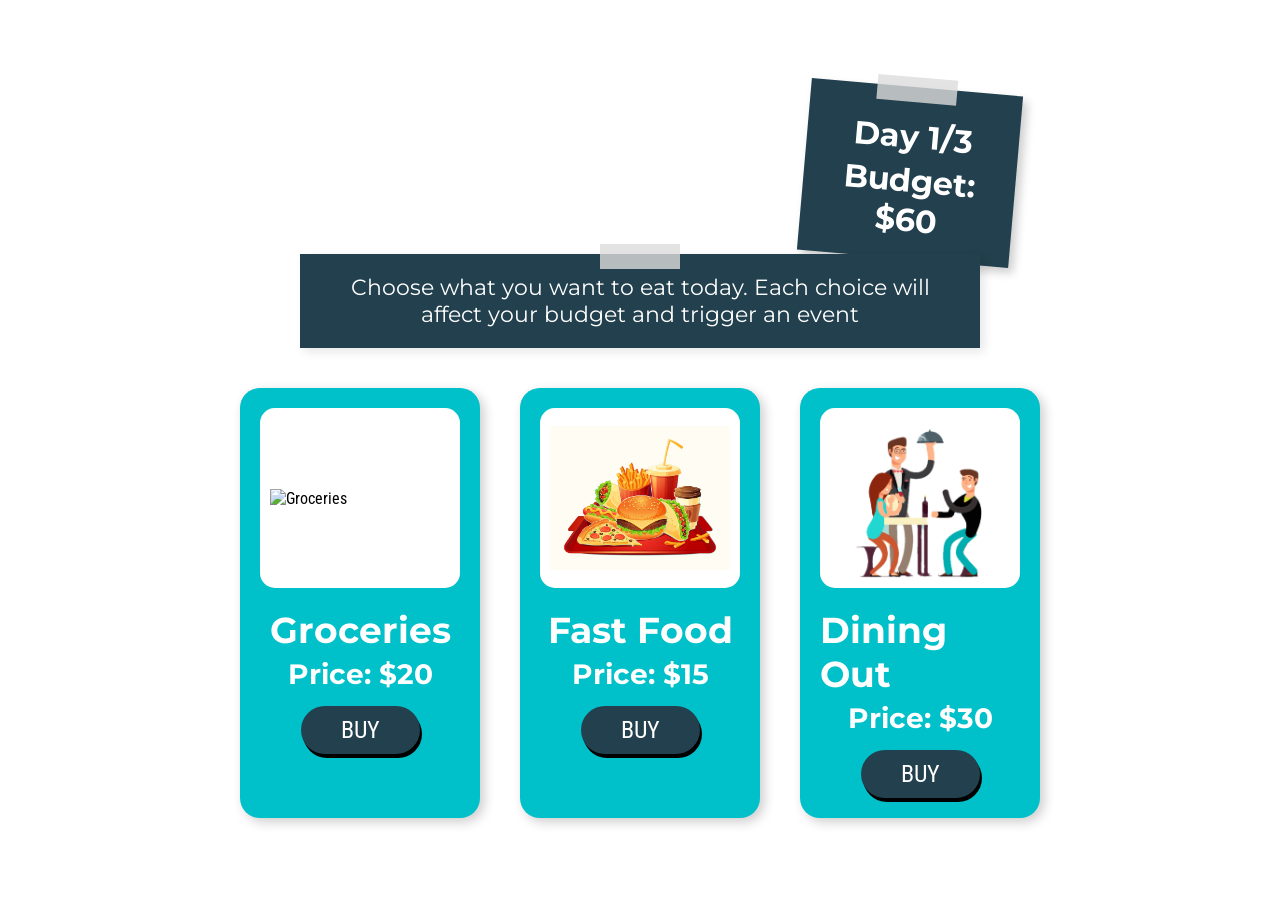
==== day1.html @ 05f90709 "Update day1.html" ====
<!DOCTYPE html>
<html lang="en">
    <head>
        <meta charset="UTF-8">
        <meta name="viewport" content="width=device-width, initial-scale=1.0">
        <title>Day 1</title>

        <link href="https://fonts.googleapis.com/css?family=Wendy+One" rel="stylesheet">
        <link href="https://fonts.googleapis.com/css2?family=Allan&family=Sanchez&display=swap" rel="stylesheet">
        <link href="https://googleapis.com" rel="stylesheet">

        <link rel="stylesheet" href="style.css">
    </head>
    <body>
        <div id="day1-screen">
            <div class = "budget-sticky">
                <div class = "tape"></div>
                <h2>Day 1/3</h2>
                <h2 id="budget-display">Budget: <br>$60</h2> 
            </div>

            <div class = "prompt-box">
                <div class="prompt-tape"></div>
                <p> Choose what you want to eat today. Each choice will affect your budget and trigger an event</p>
            </div>

            <div class = "cards-container">
                <div class="food-card">
                    <div class="image-box">
                        <img src="Images/groceries.png" alt="Groceries">
                    </div>
                    <h2>Groceries</h2>
                    <h3>Price: $20</h3>
                    <button class="buy-btn" onclick="makeChoice1('groceries', 20)">BUY</button>
                </div>

                <div class="food-card">
                <div class="image-box">
                    <img src="Images/fastfood.png" alt="Fast Food">
                </div>
                <h2>Fast Food</h2>
                <h3>Price: $15</h3>
                <button class="buy-btn" onclick="makeChoice1('fastfood', 15)">BUY</button>
            </div>

            <div class="food-card">
                <div class="image-box">
                    <img src="Images/diningout.png" alt="Dining Out">
                </div>
                <h2>Dining Out</h2>
                <h3>Price: $30</h3>
                <button class="buy-btn" onclick="makeChoice1('diningout', 30)">BUY</button>
            </div>
            </div>


        </div>

        <script src = "game.js"></script>
    </body>
</html>
---- style.css ----
@import url('https://fonts.googleapis.com/css2?family=Montserrat:wght@400;700&family=Roboto+Condensed:wght@400;700&display=swap');
body {
    margin: 0;
    font-family: 'Roboto Condensed', sans-serif;
}

#start-screen{
    background-image: url('Images/kitchen-background1.png');
    background-size: cover; 
    background-position: center; 
    background-repeat: no-repeat; 
    width:100vw;
    height: 100vh;
    display: flex;
    justify-content: center;
    align-items: center;
    position: relative;
}

/* Make the card large and styled */
.start-card {
    /* Sizing from the travel game */
    width: min(500px, 85vw);
    padding: 40px 25px;
    background-color: rgba(34, 64, 77, 0.75);
    text-align: center;
    border-radius: 10px;
        
}

.start-card h1 {
    color: #fff;
    font-family: 'Montserrat', sans-serif;
    font-size: 120px ;
    margin-bottom: 20px;
    font-weight: bold;
}

.start-card p {
    color: #ffffff;
    font-family: 'Montserrat', sans-serif;
    font-size: 36px;
    font-weight: bold;
    margin-bottom: 20px;
}

.start-card button {
    font-family: 'Montserrat', sans-serif;
    background: #00c0ca;
    color:#ffffff;
    border: none;
    padding: 15px 50px;
    font-size: 30px;
    border-radius: 50px;
    cursor: pointer;
    box-shadow: 5px 5px 10px rgba(34,64,77,0.3);
}

#mission-screen {
    background-image: url('Images/kitchen-background-blurry.png');
    background-size: cover; 
    background-position: center; 
    background-repeat: no-repeat;     
    width:100vw;
    height: 100vh;
    display: flex;
    justify-content: center;
    align-items: center;
    position: relative;
}

.mission-card {
    width: min(500px, 85vw);
    padding: 40px 25px;
    background-color: rgba(34, 64, 77, 0.75);
    text-align: center;
    border-radius: 10px;
}

.mission-card h1 {
    color: #ffffff;
    font-family: 'Montserrat', sans-serif;
    font-size: 55px ;
    margin-bottom: 20px;
    font-weight: bold;
}

.mission-card h2 {
    color: #ffffff;
    font-family: 'Montserrat', sans-serif;
    font-size: 86px;
    font-weight: bold;
    margin-bottom: 20px;
}

.mission-card p {
    color: #ffffff;
    font-family: "Roboto Condensed",sans-serif;
    font-size: 45px;
}

.next-button {
    position:absolute;
    width: 80px;
    height: auto;
    right: 200px;
    bottom: 90px;
    animation: heartbeat 1.5s infinite; /* Duration and repeat count */
    cursor: pointer;
}

@keyframes heartbeat {
      0% { transform: scale(1); }
  15% { transform: scale(1.15); } /* First rapid pulse */
  30% { transform: scale(1); }
  45% { transform: scale(1.25); } /* Second larger pulse */
  70% { transform: scale(1); }
  100% { transform: scale(1); } /* Pause between beats */
}

#click-note-screen {
    /* Change 'cover' to 'contain' to ensure the full image fits */
    background-image: url('Images/kitchen-background2.png');
    background-size: contain; 
    background-position: center; 
    background-repeat: no-repeat; 
    
    /* Pick a color from your image (like the floor or wall color) 
       to fill the empty space around the image on tall screens */
    background-color: #dec88d; 

    width: 100vw;
    height: 100vh;
    display: flex;
    flex-direction: column;
    justify-content: center;
    align-items: center;
    position: relative;
    overflow: hidden;
}

.click-note-card {
    width: 750px;
    height: 130px;
    padding: 20px 40px 60px 40px;
    background-color: rgba(34,64,77,0.75);
    text-align: center;
    margin-bottom:400px;
}

.click-note-card h1 {
    color: #ffffff;
    font-family: 'Montserrat', sans-serif;
    font-size: 36px;
    font-weight: bold;
    margin-bottom: 20px;
}

.click-note-card p {
    color: #ffffff;
    font-family: "Roboto Condensed",sans-serif;
    font-size: 24px;
}

.sticky-note-button {
    position: absolute;
    width: 100px;
    height: auto;
    right: 110px;
    top: 470px;
    animation: heartbeat 1.5s infinite; /* Duration and repeat count */
    cursor: pointer;
}

.directions-card next-button {
    position: absolute;
    width: 80px;
    height: auto;

    animation: hearbeat 1.5s infinite;
    cursor: pointer;
}

#directions-screen {
    background-image: url('Images/kitchen-background-blurry.png');
    background-size: cover; 
    background-position: center; 
    background-repeat: no-repeat;     
    width:100vw;
    height: 100vh;
    display: flex;
    justify-content: center;
    align-items: center;
    position: relative;
}

.directions-card {
    background-image: url('Images/sticky-note-directions.png');
    background-size: cover; 
    background-position: center; 
    background-repeat: no-repeat;   
    width: 470px;
    height: 490px;
    text-align: center;
    border-radius: 10px;
}

/* Makes the bullet points look clean inside a centered card */
.mission-list {
    text-align: left;         /* Aligns the text cleanly to the left */
    display: inline-block;    /* Keeps the whole list centered inside the card */
    margin: 20px auto;        /* Adds space around the list */
    font-size: 22px;          /* Adjust to match your paragraph size */
    line-height: 1.6;         /* Gives the text room to breathe */
    font-family: "Montserrat", sans-serif;
    color: #ffffff;


}

/* Adds a little space above the nested food options */
.mission-list ul {
    margin-top: 10px;
}

#quiz-screen {
    background-image: url('Images/kitchen-background3.png');
    background-size: cover; 
    background-position: center; 
    background-repeat: no-repeat;     
    width:100vw;
    height: 100vh;
    display: flex;
    justify-content: center;
    align-items: center;
    position: relative;
}

/* --- QUIZ SCREEN STYLES --- */

.quiz-wrapper {
    display: flex;
    flex-direction: column;
    align-items: center;
    position: relative;
    width: 90%;
    max-width: 1200px;
}

/* Timer Sticky Note */
.timer-box {
    background-color: #22404d;
    padding: 15px 40px;
    position: relative;
    z-index: 2;
    box-shadow: 2px 4px 10px rgba(0,0,0,0.1);
    margin-bottom: -20px; /* Pulls the quiz board up slightly behind it */
}

/* The little piece of tape on the timer */
.tape {
    position: absolute;
    top: -10px;
    left: 50%;
    transform: translateX(-50%);
    width: 80px;
    height: 25px;
    background-color: rgba(220, 220, 220, 0.8);
}

.timer-box h1 {
    color: #ffffff; /* Bright blue from your travel game / image */
    font-family: 'Montserrat', sans-serif;
    font-size: 60px;
    margin: 0;
    letter-spacing: 2px;
}

/* The dashed box wrapping the quiz */
.quiz-board {
    border: 4px dashed #00c0ca; /* Purple/Grey dashed line */
    padding: 60px 40px 40px 40px;
    width: 100%;
    text-align: center;
}

.quiz-question {
    color: #22404d;
    font-family: 'Montserrat, sans-serif;
    font-size: 32px;
    margin-bottom: 40px;
    text-transform: uppercase;
}

/* Flexbox to put answers in a row */
.answers-row {
    display: flex;
    justify-content: center;
    gap: 15px;
}

.answer-btn {
    background-color: #00c0ca;
    border: none;
    border-radius: 5px;
    padding: 20px;
    width: 220px;
    min-height: 120px;
    color: #144a7b;
    font-family: 'Montserrat', sans-serif;
    font-size: 20px;
    font-weight: bold;
    cursor: pointer;
    box-shadow: 2px 2px 8px rgba(0,0,0,0.1);
    display: flex;
    align-items: center;
    justify-content: center;
    gap: 10px;
    transition: transform 0.1s;
}

.answer-btn:active {
    transform: scale(0.95);
}

#reminders-screen {
    /* Use whatever background you want here! */
    background-image: url('Images/kitchen-background-blurry.png');
    background-size: cover; 
    background-position: center; 
    background-repeat: no-repeat;     
    width: 100vw;
    height: 100vh;
    display: flex;
    justify-content: center;
    align-items: center;
    position: relative;
}

/* ========================================================
   CUSTOM GAME POPUP ALERT
======================================================== */
#custom-alert-overlay {
    position: fixed;
    top: 0; left: 0; width: 100vw; height: 100vh;
    background: rgba(0,0,0,0.8);
    display: flex; justify-content: center; align-items: center;
    z-index: 9999; /* Makes sure it is ALWAYS on top! */
}

#custom-alert-box {
    background: #22404d;
    border: 6px solid #111;
    border-radius: 20px;
    padding: 40px;
    text-align: center;
    width: min(500px, 85vw);
    box-shadow: 10px 10px 0px #111;
    
    /* FIX: Changed the animation name to alertPop */
    animation: alertPop 0.3s ease-out; 
}
/* --- NEW: Custom animation just for the alert box --- */
@keyframes alertPop {
    0% { transform: scale(0); }
    80% { transform: scale(1.1); } /* Slight bounce effect */
    100% { transform: scale(1); }
}

#custom-alert-text {
    font-family: 'Montserrat', sans-serif;
    font-size: clamp(20px, 4vw, 28px);
    font-weight: bold;
    color: #fff;
    margin-bottom: 30px;
}

#custom-alert-btn {
    font-family: 'Roboto Condensed', sans-serif;
    background: #00c0ca;
    color: white;
    border: 4px solid #111;
    font-size: clamp(20px, 4vw, 26px);
    padding: 10px 40px;
    border-radius: 40px;
    cursor: pointer;
    box-shadow: 4px 4px 0px #111;
    transition: transform 0.1s;
}
#custom-alert-btn:active { transform: translateY(4px); box-shadow: 0px 0px 0px #111; }


/* --- DAY 1 SCREEN STYLES --- */
#day1-screen {
    background-image: url('Images/kitchen-background3.png');
    background-size: cover; 
    background-position: center; 
    background-repeat: no-repeat;     
    width: 100vw;
    height: 100vh;
    display: flex;
    justify-content: center; /* Keeps everything centered vertically */
    align-items: center;
    position: relative;
    flex-direction: column;
}

/* Sticky Note in Top Right */
.budget-sticky {
    position: absolute;
    top: 5px;
    left: 270px;
    background-color: #22404d;
    
    /* Adjusted padding */
    padding: 25px 40px 15px 40px; 
    box-shadow: 5px 5px 10px rgba(0,0,0,0.2);
    transform: rotate(5deg);
    text-align: center;
    position: relative; /* Make sure the tape attaches to this box */
}

.budget-sticky h2 {
    color: #ffffff; /* Blue text */
    font-family: 'Montserrat', sans-serif;
    font-size: 32px;
    margin: 5px 0;
}

/* Prompt Box */
.prompt-box {
    background-color: #22404d;
    padding: 20px 40px;
    width: 600px;
    text-align: center;
    box-shadow: 4px 4px 10px rgba(0,0,0,0.1);
    
    /* Changed this to push the cards down slightly, instead of a massive gap */
    margin-bottom: 40px; 
    
    /* Added this so the tape inside it positions correctly */
    position: relative; 
}

.prompt-tape {
    position: absolute;
    /* Moved the tape to the top edge of the prompt box */
    top: -10px; 
    left: 50%;
    transform: translateX(-50%);
    width: 80px;
    height: 25px;
    background-color: rgba(220, 220, 220, 0.8);
}

.prompt-box p {
    color:#ffffff;
    font-family: 'Montserrat', sans-serif;
    font-size: 22px;
    margin: 0;
}

/* Cards Row */
.cards-container {
    display: flex;
    justify-content: center;
    gap: 40px;
}

.food-card {
    background-color: #00c0ca; /* Light blue */
    width: 200px;
    border-radius: 20px;
    padding: 20px;
    display: flex;
    flex-direction: column;
    align-items: center;
    box-shadow: 4px 4px 12px rgba(0,0,0,0.2);
}

.image-box {
    background-color: white;
    width: 100%;
    height: 180px;
    border-radius: 15px;
    display: flex;
    justify-content: center;
    align-items: center;
    margin-bottom: 15px;
    overflow: hidden;
}

.image-box img {
    width: 90%; /* Adjusts the image to fit nicely inside the white box */
    height: auto;
}

.food-card h2 {
    color: #ffffff;
    font-family: 'Montserrat', sans-serif;
    font-size: 36px;
    font-weight: bold;
    margin: 5px 0;
}

.food-card h3 {
    color: #fff;
    font-family: 'Montserrat', sans-serif;
    font-weight: bold;
    font-size: 28px;
    margin: 0 0 15px 0;
}

/* Green Buy Button */
.buy-btn {
    background-color: #22404d; /* Bright green */
    color: white;
    font-family: 'Roboto Condensed', sans-serif;
    font-size: 24px;
    border: none;
    border-radius: 30px;
    padding: 10px 40px;
    cursor: pointer;
    box-shadow: 2px 4px 0px #000; /* Darker green shadow for 3D effect */
    transition: transform 0.1s, box-shadow 0.1s;
}

.buy-btn:active {
    transform: translateY(4px); /* Pushes the button down when clicked */
    box-shadow: 0px 0px 0px #1e7e34; /* Removes shadow so it looks pressed */
}

/* --- AISLE DODGER GAME STYLES --- */
#dodger-game-screen {
    background-image: url('Images/kitchen-background-blurry.png');
    background-size: cover; 
    background-position: center; 
    width: 100vw;
    height: 100vh;
    display: flex;
    flex-direction: column;
    align-items: center;
    justify-content: center;
}

.game-header {
    display: flex;
    justify-content: space-between;
    width: 400px;
    background: #22404d;
    padding: 10px 25px;
    border: 4px solid #b1aebf;
    border-radius: 15px;
    margin-bottom: 15px;
    box-shadow: 4px 4px 0px rgba(0,0,0,0.2);
}

.game-header h2 {
    font-family: 'Montserrat', sans-serif;
    color: #fff;
    margin: 0;
    font-size: 28px;
}

#game-board {
    width: 400px;
    height: 500px;
    background-color: #92f1f6; /* Super light yellow floor */
    border: 6px solid #72707c;
    border-radius: 15px;
    position: relative;
    overflow: hidden; /* Stops items from showing outside the box */
    box-shadow: inset 0px 0px 15px rgba(0,0,0,0.1);
    
    /* CRITICAL: Stops the screen from moving when dragging on mobile! */
    touch-action: none; 
}

/* Creating the visual grocery aisles using CSS lines */
#game-board::before {
    content: '';
    position: absolute;
    top: 0; left: 33%;
    width: 4px; height: 100%;
    background: rgba(0,0,0,0.05);
}
#game-board::after {
    content: '';
    position: absolute;
    top: 0; left: 66%;
    width: 4px; height: 100%;
    background: rgba(0,0,0,0.05);
}

#player-cart {
    position: absolute;
    bottom: 10px;
    left: 170px; /* Centers it perfectly (400/2 - 30) */
    font-size: 50px;
    width: 60px;
    height: 60px;
    display: flex;
    justify-content: center;
    align-items: center;
    cursor: grab; /* Shows the grab hand icon on desktop */
    user-select: none; /* Stops the emoji from being highlighted */
}

#player-cart:active {
    cursor: grabbing;
}

.falling-item {
    position: absolute;
    top: -50px; /* Starts just above the board */
    font-size: 40px;
    width: 40px;
    height: 40px;
    user-select: none;
    filter: drop-shadow(2px 2px 2px rgba(0,0,0,0.3));
}

/* --- FAST FOOD DRIVE-THRU GAME STYLES --- */
#fastfood-game-screen {
    background-image: url('Images/kitchen-background-blurry.png');
    background-size: cover; 
    background-position: center; 
    width: 100vw;
    height: 100vh;
    display: flex;
    flex-direction: column;
    align-items: center;
    justify-content: center;
}

#drive-thru-board {
    width: 600px;
    height: 400px;
    background-color: #00c0ca; /* Sky blue outside */
    border: 12px solid #333;
    border-radius: 20px;
    position: relative;
    overflow: hidden;
    box-shadow: 0px 10px 30px rgba(0,0,0,0.5);
    margin-bottom: 30px;
}

/* The CSS Car */
#moving-car {
    position: absolute;
    top: 120px;
    left: 0px;
    width: 200px;
    height: 120px;
}

#car-body {
    position: absolute;
    bottom: 20px;
    width: 100%;
    height: 60px;
    background-color: #e74c3c; /* Red car */
    border-radius: 20px 20px 10px 10px;
}

/* The Target Zone (The Window) */
#car-window {
    position: absolute;
    bottom: 80px;
    left: 50px;
    width: 80px;
    height: 50px;
    background-color: rgba(255, 255, 255, 0.4);
    border: 4px solid #111;
    border-radius: 10px;
    z-index: 2; /* Needs to be above the car body */
}

/* Car Wheels */
.wheel {
    position: absolute;
    bottom: 5px;
    width: 30px;
    height: 30px;
    background-color: #111;
    border-radius: 50%;
}
.wheel-left { left: 30px; }
.wheel-right { right: 30px; }

/* The Food Bag */
#food-bag {
    position: absolute;
    bottom: -10px;
    left: 50%;
    transform: translateX(-50%);
    font-size: 80px;
    z-index: 5;
    filter: drop-shadow(4px 4px 5px rgba(0,0,0,0.5));
}

/* The Toss Animation (Moves up and shrinks to look like it's flying away) */
.bag-flying {
    transition: all 0.5s cubic-bezier(0.25, 1, 0.5, 1);
    bottom: 220px !important; /* Moves up to window height */
    font-size: 40px !important; /* Shrinks to look far away */
}

/* The Button */
#toss-btn {
    background-color: #22404d;
    color: #fff;
    font-family: 'Montserrat', sans-serif;
    font-size: 40px;
    padding: 15px 80px;
    border: 6px solid #111;
    border-radius: 50px;
    cursor: pointer;
    box-shadow: 6px 6px 0px #111;
    transition: transform 0.1s, box-shadow 0.1s;
}

#toss-btn:active {
    transform: translateY(6px);
    box-shadow: 0px 0px 0px #111;
}

/* --- DINING OUT TIP GAME STYLES --- */
#dining-game-screen {
    background-image: url('Images/kitchen-background-blurry.png');
    background-size: cover; 
    background-position: center; 
    width: 100vw;
    height: 100vh;
    display: flex;
    flex-direction: column;
    align-items: center;
    justify-content: center;
}

/* The Restaurant Check */
.receipt {
    background-color: #fff;
    width: 350px;
    padding: 30px;
    text-align: center;
    border: 2px solid #ccc;
    box-shadow: 5px 10px 20px rgba(0,0,0,0.3);
    margin-bottom: 30px;
    font-family: 'Courier New', Courier, monospace; /* Makes it look like a receipt printer! */
    color: #111;
}

.receipt h3 {
    font-size: 28px;
    margin-top: 0;
}

.receipt p {
    font-size: 20px;
    font-weight: bold;
    margin: 5px 0;
}

.receipt h2 {
    font-family: 'Montserrat', sans-serif;
    color: #00c0ca;
    font-size: 32px;
    margin-top: 20px;
}

/* The Slider Area */
#tip-game-container {
    width: 600px;
    margin-bottom: 40px;
}

.slider-labels {
    display: flex;
    justify-content: space-between;
    font-family: 'Montserrat', sans-serif;
    font-size: 24px;
    color: white;
    text-shadow: 2px 2px 4px rgba(0,0,0,0.8);
    margin-bottom: -2px;
}

#slider-track {
    width: 100%;
    height: 40px;
    background: linear-gradient(to right, #e74c3c, #f4d35e, #e74c3c); /* Red to Yellow to Red */
    border: 6px solid #111;
    border-radius: 20px;
    position: relative;
    box-shadow: inset 0px 5px 10px rgba(0,0,0,0.5);
}

/* The Green 20% Zone (Placed exactly at 66% of the bar) */
#tip-target-zone {
    position: absolute;
    top: 0;
    left: 60%; /* Starts at 60% width */
    width: 12%; /* Covers exactly the 20% tip area */
    height: 100%;
    background-color: rgba(40, 167, 69, 0.9); /* Bright Green */
    border-left: 3px solid #111;
    border-right: 3px solid #111;
}

#tip-pointer {
    position: absolute;
    top: -45px;
    left: 0%; /* Start position */
    font-size: 50px;
    transform: translateX(-50%); /* Centers the finger over the exact percentage */
    filter: drop-shadow(2px 4px 2px rgba(0,0,0,0.4));
}

#stop-tip-btn {
    background-color: #22404d;
    color: white;
    font-family: 'Montserrat', sans-serif;
    font-size: 40px;
    padding: 15px 80px;
    border: 6px solid #111;
    border-radius: 50px;
    cursor: pointer;
    box-shadow: 6px 6px 0px #111;
    transition: transform 0.1s, box-shadow 0.1s;
}

#stop-tip-btn:active {
    transform: translateY(6px);
    box-shadow: 0px 0px 0px #111;
}

#day2-screen {
    background-image: url('Images/kitchen-background3.png');
    background-size: cover; 
    background-position: center; 
    background-repeat: no-repeat;     
    width: 100vw;
    height: 100vh;
    display: flex;
    justify-content: center; /* Keeps everything centered vertically */
    align-items: center;
    position: relative;
    flex-direction: column;
}
/* --- SHELF SCAVENGER HUNT STYLES --- */
#scavenger-game-screen {
    background-image: url('Images/kitchen-background-blurry.png');
    background-size: cover; 
    background-position: center; 
    width: 100vw;
    height: 100vh;
    display: flex;
    flex-direction: column;
    align-items: center;
    justify-content: center;
}

#shopping-list-note {
    background-color: #00c0ca;
    padding: 15px 40px 15px 20px;
    border: 2px solid #e0ddb1;
    box-shadow: 4px 4px 10px rgba(0,0,0,0.2);
    position: relative;
    margin-bottom: 20px;
    width: 300px;
    transform: rotate(-2deg);
}

#shopping-list-note h3 {
    font-family: 'Montserrat', sans-serif;
    color: #e74c3c;
    font-size: 28px;
    margin-top: 5px;
    margin-bottom: 5px;
    text-align: center;
}

#target-list-ui {
    font-family: 'Roboto Condensed', sans-serif;
    font-size: 22px;
    color: #111;
    list-style-type: square;
    padding-left: 20px;
    margin: 0;
}

/* When the player finds an item, it crosses off the list! */
.found-item {
    text-decoration: line-through;
    color: #aaa !important;
}

/* The Wooden Shelf Game Board */
#shelf-board {
    width: 700px;
    height: 350px;
    background-color: #8b5a2b; /* Wood brown */
    border: 12px solid #5c3a21; /* Darker wood border */
    border-radius: 10px;
    position: relative;
    box-shadow: inset 0px 10px 20px rgba(0,0,0,0.5);
    
    /* Creates the look of horizontal shelf planks */
    background-image: repeating-linear-gradient(
        transparent,
        transparent 110px,
        #5c3a21 110px,
        #5c3a21 120px
    );
}

/* Individual Grocery Items scattered on the shelf */
.grocery-item {
    position: absolute;
    font-size: 45px;
    cursor: pointer;
    user-select: none; /* Stops text highlighting when clicking fast */
    filter: drop-shadow(2px 2px 2px rgba(0,0,0,0.5));
    transition: transform 0.1s;
}

.grocery-item:active {
    transform: scale(0.8); /* Shrinks slightly when clicked */
}

/* A quick red flash animation if they click the wrong item */
.wrong-click {
    animation: flashRed 0.3s;
}

@keyframes flashRed {
    0% { background-color: rgba(231, 76, 60, 0); }
    50% { background-color: rgba(231, 76, 60, 0.5); border-radius: 50%; }
    100% { background-color: rgba(231, 76, 60, 0); }
}

/* --- MINI-GAME DIRECTIONS OVERLAY --- */
#game-directions-overlay {
    position: fixed;
    top: 0; 
    left: 0; 
    width: 100vw; 
    height: 100vh;
    background: rgba(0,0,0,0.8); /* Darkens the game behind it */
    z-index: 1000; /* Makes sure it stays on top of everything */
    display: flex;
    justify-content: center;
    align-items: center;
}

.directions-popup {
    background-color: #22404d;
    border: 6px solid #144a7b;
    border-radius: 15px;
    padding: 40px;
    width: 550px;
    text-align: center;
    box-shadow: 10px 10px 0px #111;
}

.directions-popup h1 {
    color: #e74c3c;
    font-family: 'Montserrat', sans-serif;
    font-size: 45px;
    margin-top: 0;
    margin-bottom: 20px;
}

.directions-popup .mission-list {
    font-size: 24px;
    color: #fff;
    margin-bottom: 30px;
}

#start-minigame-btn {
    background-color: #00c0ca;
    color: white;
    font-family: 'Montserrat', sans-serif;
    font-size: 30px;
    padding: 15px 50px;
    border: none;
    border-radius: 50px;
    cursor: pointer;
    box-shadow: 4px 6px 0px #1e7e34;
    transition: transform 0.1s, box-shadow 0.1s;
}

#start-minigame-btn:active {
    transform: translateY(6px);
    box-shadow: 0px 0px 0px #1e7e34;
}

/* --- BURGER BUILDER STYLES --- */
#burger-game-screen {
    background-image: url('Images/kitchen-background-blurry.png');
    background-size: cover; 
    background-position: center; 
    width: 100vw; height: 100vh;
    display: flex; flex-direction: column; align-items: center; justify-content: center;
}

#order-note {
    background-color: #fff;
    width: 250px;
    padding: 20px;
    border: 1px solid #ccc;
    box-shadow: 4px 4px 10px rgba(0,0,0,0.1);
    position: relative;
    margin-bottom: 20px;
    font-family: 'Courier New', monospace;
    text-align: center;
}

#recipe-display {
    font-weight: bold;
    font-size: 20px;
    line-height: 1.5;
}

#assembly-tray {
    width: 400px;
    height: 250px;
    background-color: #d1d1d1; /* Metallic tray look */
    border: 8px solid #999;
    border-radius: 15px;
    position: relative;
    display: flex;
    flex-direction: column-reverse; /* Stacks burger from bottom up */
    align-items: center;
    padding-bottom: 20px;
    margin-bottom: 30px;
}

/* Individual burger layers inside the tray */
.burger-layer {
    width: 180px;
    height: 30px;
    border-radius: 10px;
    margin-bottom: 2px;
    text-align: center;
    line-height: 30px;
    font-weight: bold;
    color: white;
    font-family: 'Wendy One', sans-serif;
    animation: slideIn 0.2s ease-out;
}

@keyframes slideIn {
    from { transform: translateY(-50px); opacity: 0; }
    to { transform: translateY(0); opacity: 1; }
}

.layer-Bun { background-color: #e67e22; }
.layer-Meat { background-color: #7d4627; }
.layer-Cheese { background-color: #f1c40f; }
.layer-Lettuce { background-color: #2ecc71; }

.ingredient-controls {
    display: flex;
    gap: 15px;
}

.ing-btn {
    padding: 15px 20px;
    font-family: 'Wendy One', sans-serif;
    font-size: 20px;
    border-radius: 10px;
    border: 4px solid #111;
    cursor: pointer;
    background: white;
    transition: transform 0.1s;
}

.ing-btn:active { transform: scale(0.9); }


/* --- BALANCE THE TRAY STYLES --- */
#balance-game-screen {
    background-image: url('Images/kitchen-background-blurry.png');
    background-size: cover;
    background-position: center;
    width: 100vw; height: 100vh;
    display: flex; flex-direction: column; align-items: center; justify-content: center;
    cursor: crosshair; /* Helps the player see their exact pointer */
}

#tray-surface {
    width: 600px;
    height: 400px;
    background: radial-gradient(circle, #dcdcdc, #a9a9a9);
    border: 15px solid #444;
    border-radius: 50%; /* Large oval tray */
    position: relative;
    overflow: hidden;
    box-shadow: 0px 20px 40px rgba(0,0,0,0.4);
    display: flex;
    justify-content: center;
    align-items: center;
    touch-action: none;           /* Prevents scrolling/zooming */
    user-select: none;            /* Prevents selecting text/emojis */
    -webkit-user-select: none;    /* Safari specific */
    -webkit-touch-callout: none;  /* Prevents "Save Image" popup on emojis */
}

#balance-zone {
    width: 100px;
    height: 100px;
    background-color: rgba(46, 204, 113, 0.4);
    border: 4px solid #2ecc71;
    border-radius: 50%;
    position: absolute;
    display: flex;
    justify-content: center;
    align-items: center;
    transition: none; 
    pointer-events: none;         /* Makes sure the circle itself doesn't block the touch */
}

.inner-circle {
    width: 10px;
    height: 10px;
    background-color: #27ae60;
    border-radius: 50%;
}

.tray-food {
    font-size: 80px;
    pointer-events: none; /* Mouse ignores the emojis */
    opacity: 0.8;
}

.game-hint {
    font-family: 'Sanchez', sans-serif;
    color: white;
    font-size: 24px;
    margin-top: 20px;
    text-shadow: 2px 2px 5px #000;
}


/* --- CHECKOUT SORT STYLES --- */
#sort-game-screen {
    background-image: url('Images/kitchen-background-blurry.png');
    background-size: cover;
    background-position: center;
    width: 100vw; height: 100vh;
    display: flex; flex-direction: column; align-items: center; justify-content: center;
}

#conveyor-container {
    width: 800px;
    height: 200px;
    background-color: #444;
    border: 10px solid #222;
    border-radius: 20px;
    position: relative;
    overflow: hidden;
    margin-bottom: 40px;
}

/* Update this in your style.css */
#conveyor-belt {
    position: relative;
    width: 100%;
    height: 100%;
    overflow: hidden;
}

.sort-item {
    position: absolute;
    font-size: 60px;
    top: 50%;
    transform: translateY(-50%);
    /* Transition must be none for RequestAnimationFrame to work */
    transition: none; 
}

.wrong-flash {
    background-color: rgba(255, 0, 0, 0.5);
    border-radius: 50%;
}

@keyframes beltMove {
    from { left: 0; }
    to { left: -80px; }
}

#grocery-bag-goal {
    position: absolute;
    left: 20px;
    top: 50%;
    transform: translateY(-50%);
    font-size: 100px;
    z-index: 5;
}

#moving-item {
    position: absolute;
    right: -100px;
    top: 50%;
    transform: translateY(-50%);
    font-size: 70px;
    z-index: 10;
}

.sort-controls {
    display: flex;
    gap: 30px;
}

.sort-btn {
    padding: 20px 60px;
    font-family: 'Wendy One', sans-serif;
    font-size: 32px;
    border: 5px solid #111;
    border-radius: 50px;
    cursor: pointer;
    color: white;
    box-shadow: 6px 6px 0px #111;
    transition: transform 0.1s;
}

.keep { background-color: #28a745; }
.toss { background-color: #e74c3c; }

.sort-btn:active { transform: scale(0.9); box-shadow: 0px 0px 0px #111; }

/* --- BAGGING RUSH STYLES --- */
#bagging-game-screen {
    background-color: #f2f2f2;
    width: 100vw; height: 100vh;
    display: flex; flex-direction: column; align-items: center; justify-content: center;
}

#kitchen-chute {
    width: 600px; height: 120px;
    background: #bbb;
    border: 5px solid #888;
    position: relative;
    overflow: hidden;
    margin-bottom: 50px;
}

#chute-item {
    position: absolute;
    left: -100px; top: 50%;
    transform: translateY(-50%);
    font-size: 60px;
    padding: 10px;
    border-radius: 10px;
    border: 5px solid black; /* This border color will change via JS */
}

#bagging-zone {
    display: flex; gap: 20px;
}

.bag {
    width: 120px; height: 160px;
    border: 6px solid #333;
    border-radius: 15px;
    font-family: 'Wendy One', sans-serif;
    font-size: 20px;
    cursor: pointer;
    transition: transform 0.1s;
}

.red-bag { background-color: #ff4d4d; color: white; }
.blue-bag { background-color: #4d94ff; color: white; }
.yellow-bag { background-color: #ffd633; color: black; }

.bag:active { transform: scale(0.9); }

/* --- FANCY GARNISH STYLES --- */
#garnish-game-screen {
    background-color: #34495e;
    width: 100vw; height: 100vh;
    display: flex; flex-direction: column; align-items: center; justify-content: center;
}

#plating-area {
    width: 800px;
    height: 400px;
    background-color: #2c3e50;
    border: 10px solid #bdc3c7;
    position: relative;
    overflow: hidden;
    margin-bottom: 30px;
}

#falling-garnish {
    position: absolute;
    top: 20px;
    left: 50%;
    transform: translateX(-50%);
    font-size: 60px;
    z-index: 10;
}

#moving-plate {
    width: 220px;
    height: 220px;
    background-color: white;
    border: 8px solid #d4af37; /* Gold trim */
    border-radius: 50%;
    position: absolute;
    bottom: 20px;
    display: flex;
    justify-content: center;
    align-items: center;
    box-shadow: 0px 10px 20px rgba(0,0,0,0.5);
}

#chefs-circle {
    width: 60px;
    height: 60px;
    border: 3px dashed #e74c3c;
    border-radius: 50%;
}

#drop-btn {
    background: #d4af37;
    color: #111;
    font-family: 'Wendy One', sans-serif;
    font-size: 32px;
    padding: 15px 60px;
    border-radius: 50px;
    border: none;
    cursor: pointer;
    box-shadow: 0px 6px 0px #917524;
}

.garnish-falling-anim {
    transition: top 0.6s cubic-bezier(0.47, 0, 0.745, 0.715);
    top: 280px !important; /* Lands on the plate height */
}
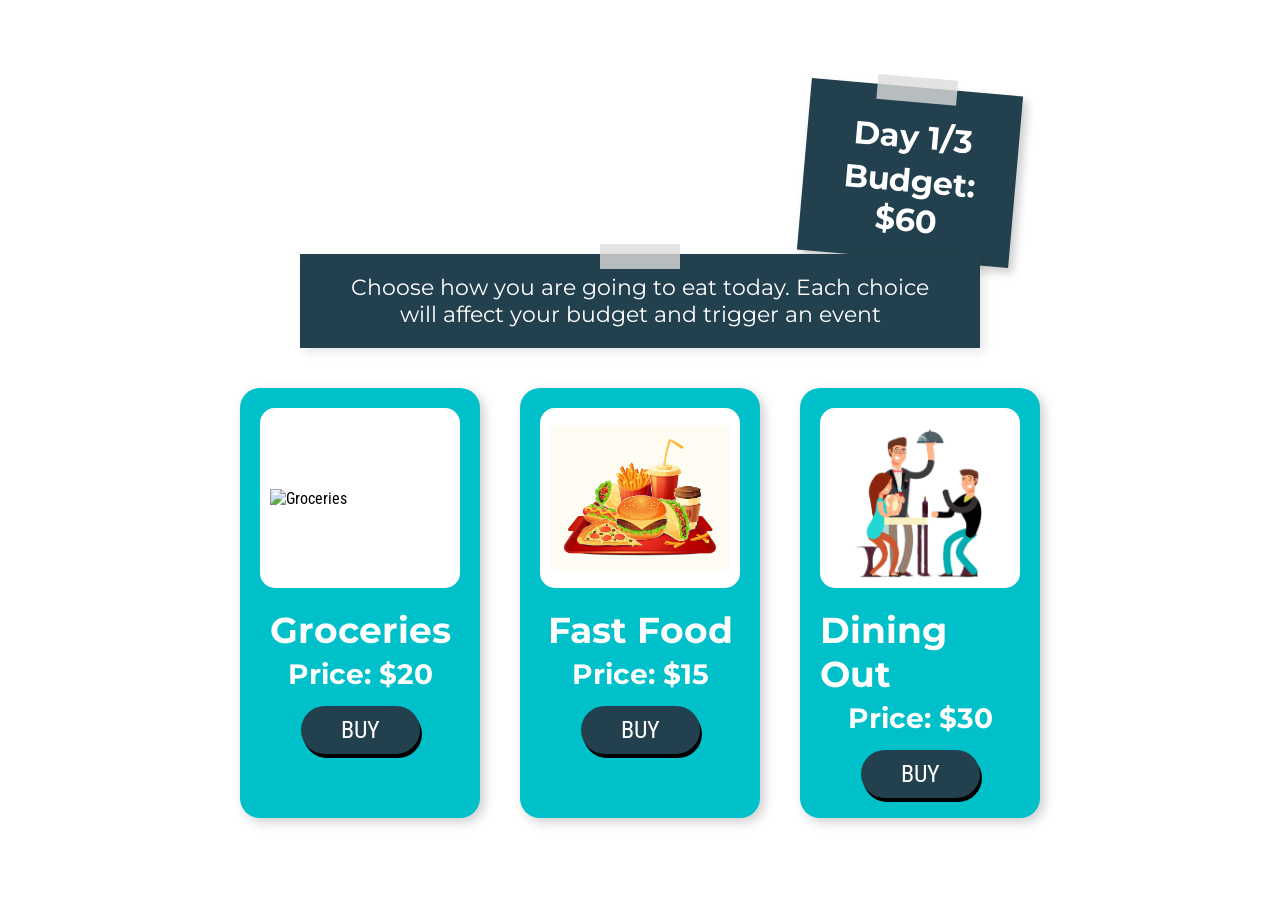
==== commit 43db9817: "Update day1.html" ====
--- a/day1.html
+++ b/day1.html
@@ -21,7 +21,7 @@
 
             <div class = "prompt-box">
                 <div class="prompt-tape"></div>
-                <p> Choose what you want to eat today. Each choice will affect your budget and trigger an event</p>
+                <p> Choose how you are going to eat today. Each choice will affect your budget and trigger an event</p>
             </div>
 
             <div class = "cards-container">
--- a/style.css
+++ b/style.css
@@ -100,14 +100,31 @@
     font-size: 45px;
 }
 
+/* --- SHARED STYLES (Applies to ALL next buttons) --- */
 .next-button {
-    position:absolute;
-    width: 80px;
+    position: absolute;
+    width: 120px;
     height: auto;
-    right: 200px;
-    bottom: 90px;
-    animation: heartbeat 1.5s infinite; /* Duration and repeat count */
     cursor: pointer;
+    z-index: 10;
+    animation: heartbeat 1.5s infinite;
+}
+
+/* --- SPECIFIC POSITIONING FOR INDEX.HTML --- */
+#mission-next {
+    right: 140px;       /* Tweak these values specifically for the mission card */
+    bottom: 50px;
+}
+
+/* --- SPECIFIC POSITIONING FOR CLICK-NOTE.HTML --- */
+#directions-next {
+    right: 200px;      /* Tweak these values specifically for the sticky note card */
+    bottom: 310px;
+}
+
+#quiz-next {
+       right: 200px;      /* Tweak these values specifically for the sticky note card */
+    bottom: 310px; 
 }
 
 @keyframes heartbeat {
@@ -168,19 +185,11 @@
     width: 100px;
     height: auto;
     right: 110px;
-    top: 470px;
+    top: 520px;
     animation: heartbeat 1.5s infinite; /* Duration and repeat count */
     cursor: pointer;
 }
 
-.directions-card next-button {
-    position: absolute;
-    width: 80px;
-    height: auto;
-
-    animation: hearbeat 1.5s infinite;
-    cursor: pointer;
-}
 
 #directions-screen {
     background-image: url('Images/kitchen-background-blurry.png');
@@ -307,7 +316,7 @@
     padding: 20px;
     width: 220px;
     min-height: 120px;
-    color: #144a7b;
+    color: #fff;
     font-family: 'Montserrat', sans-serif;
     font-size: 20px;
     font-weight: bold;
@@ -1026,7 +1035,7 @@
 #assembly-tray {
     width: 400px;
     height: 250px;
-    background-color: #d1d1d1; /* Metallic tray look */
+    background-color: #00c0ca; /* Metallic tray look */
     border: 8px solid #999;
     border-radius: 15px;
     position: relative;
@@ -1047,7 +1056,7 @@
     line-height: 30px;
     font-weight: bold;
     color: white;
-    font-family: 'Wendy One', sans-serif;
+    font-family: 'Montserrat', sans-serif;
     animation: slideIn 0.2s ease-out;
 }
 
@@ -1068,7 +1077,7 @@
 
 .ing-btn {
     padding: 15px 20px;
-    font-family: 'Wendy One', sans-serif;
+    font-family: 'Montserrat', sans-serif;
     font-size: 20px;
     border-radius: 10px;
     border: 4px solid #111;
@@ -1136,7 +1145,7 @@
 }
 
 .game-hint {
-    font-family: 'Sanchez', sans-serif;
+    font-family: 'Roboto Condensed', sans-serif;
     color: white;
     font-size: 24px;
     margin-top: 20px;
@@ -1216,7 +1225,7 @@
 
 .sort-btn {
     padding: 20px 60px;
-    font-family: 'Wendy One', sans-serif;
+    font-family: 'Montserrat', sans-serif;
     font-size: 32px;
     border: 5px solid #111;
     border-radius: 50px;
@@ -1226,14 +1235,14 @@
     transition: transform 0.1s;
 }
 
-.keep { background-color: #28a745; }
+.keep { background-color: #00863d; }
 .toss { background-color: #e74c3c; }
 
 .sort-btn:active { transform: scale(0.9); box-shadow: 0px 0px 0px #111; }
 
 /* --- BAGGING RUSH STYLES --- */
 #bagging-game-screen {
-    background-color: #f2f2f2;
+    background-color: #00c0ca;
     width: 100vw; height: 100vh;
     display: flex; flex-direction: column; align-items: center; justify-content: center;
 }
@@ -1265,7 +1274,7 @@
     width: 120px; height: 160px;
     border: 6px solid #333;
     border-radius: 15px;
-    font-family: 'Wendy One', sans-serif;
+    font-family: 'Montserrat', sans-serif;
     font-size: 20px;
     cursor: pointer;
     transition: transform 0.1s;
@@ -1279,7 +1288,7 @@
 
 /* --- FANCY GARNISH STYLES --- */
 #garnish-game-screen {
-    background-color: #34495e;
+    background-color: #22404d;
     width: 100vw; height: 100vh;
     display: flex; flex-direction: column; align-items: center; justify-content: center;
 }
@@ -1287,7 +1296,7 @@
 #plating-area {
     width: 800px;
     height: 400px;
-    background-color: #2c3e50;
+    background-color: #00889c;
     border: 10px solid #bdc3c7;
     position: relative;
     overflow: hidden;
@@ -1325,15 +1334,15 @@
 }
 
 #drop-btn {
-    background: #d4af37;
-    color: #111;
-    font-family: 'Wendy One', sans-serif;
+    background: #00c0ca;
+    color: #fff;
+    font-family: ' Montserrat', sans-serif;
     font-size: 32px;
     padding: 15px 60px;
     border-radius: 50px;
     border: none;
     cursor: pointer;
-    box-shadow: 0px 6px 0px #917524;
+    box-shadow: 0px 6px 0px #000;
 }
 
 .garnish-falling-anim {
